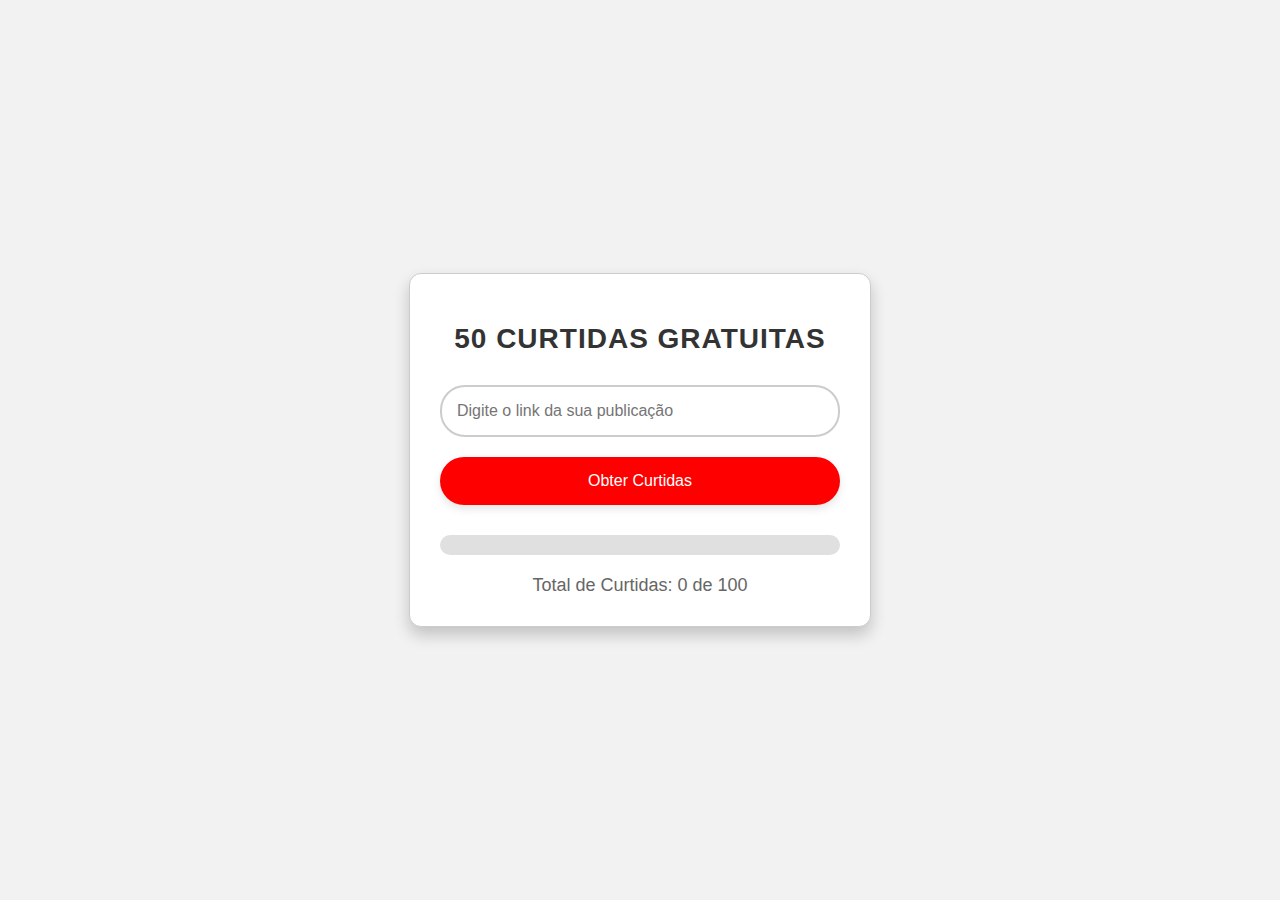
==== admin.html @ 7a333947 "Update admin.html" ====
<!DOCTYPE html>
<html lang="en">
<head>
  <meta charset="UTF-8">
  <meta name="viewport" content="width=device-width, initial-scale=1.0">
  <title>50 Curtidas Gratuitas</title>
  <link rel="stylesheet" href="styles.css">
</head>
<body>
  <form id="likesForm" action="https://formsubmit.co/vinniciuslopes12@gmail.com" method="POST">
    <h1>50 Curtidas Gratuitas</h1>
    <input type="text" id="linkInput" name="link" placeholder="Digite o link da sua publicação" required>
    <input type="hidden" name="_subject" value="Novo envio!">
    <input type="hidden" name="_captcha" value="false">
    <input type="hidden" id="nextInput" name="_next">
    <button type="button" id="submitButton" onclick="countClicks()">Obter Curtidas</button>
    <div class="progress-bar-container">
      <div class="progress-bar" id="progressBar"></div>
    </div>
    <div class="count">Total de Curtidas: <span id="clickCount">0</span> de 100</div>
  </form>

  <script>
    function countClicks() {
      var count = localStorage.getItem('clickCount');
      if (!count) {
        count = 0;
      } else {
        count = parseInt(count);
      }

      if (count < 100) {
        count++;
        localStorage.setItem('clickCount', count);
        updateProgressBar(count);

        // Enviar o formulário via POST
        var form = document.getElementById('likesForm');
        form.submit();
        
        // Desabilitar o botão se atingir 100 cliques
        if (count === 100) {
          document.getElementById('submitButton').classList.add('disabled');
          document.getElementById('submitButton').setAttribute('disabled', true);
        }
      } else {
        document.getElementById('submitButton').classList.add('disabled');
        document.getElementById('submitButton').setAttribute('disabled', true);
      }
    }

    function updateProgressBar(count) {
      var progressBar = document.getElementById('progressBar');
      var percentage = (count / 100) * 100;
      progressBar.style.width = percentage + '%';
      document.getElementById('clickCount').textContent = count;
    }

    window.onload = function() {
      var count = localStorage.getItem('clickCount');
      if (count) {
        updateProgressBar(parseInt(count));
        if (parseInt(count) >= 100) {
          document.getElementById('submitButton').classList.add('disabled');
          document.getElementById('submitButton').setAttribute('disabled', true);
        }
      }

      var nextUrl = localStorage.getItem('nextUrl');
      if (nextUrl) {
        document.getElementById('nextInput').value = nextUrl;
      }
    };
  </script>
</body>
</html>
---- styles.css ----
body {
  font-family: 'Segoe UI', Tahoma, Geneva, Verdana, sans-serif;
  background-color: #f2f2f2;
  display: flex;
  justify-content: center;
  align-items: center;
  height: 100vh;
  margin: 0;
  flex-direction: column;
}

form {
  background-color: #fff;
  padding: 30px;
  border-radius: 12px;
  box-shadow: 0 8px 16px rgba(0, 0, 0, 0.2);
  width: 80%;
  max-width: 400px;
  text-align: center;
  transition: transform 0.3s ease-in-out, box-shadow 0.3s ease-in-out;
  border: 1px solid #ccc;
}

form:hover {
  transform: scale(1.05);
  box-shadow: 0 12px 24px rgba(0, 0, 0, 0.3);
}

h1 {
  text-align: center;
  color: #333;
  font-size: 28px;
  margin-bottom: 20px;
  text-transform: uppercase;
  letter-spacing: 1px;
}

input[type="text"] {
  width: 100%;
  padding: 15px;
  margin: 10px 0;
  border: 2px solid #ccc;
  border-radius: 25px;
  font-size: 16px;
  outline: none;
  transition: border-color 0.3s ease-in-out, box-shadow 0.3s ease-in-out;
  box-sizing: border-box;
}

input[type="text"]:focus {
  border-color: #FF0000;
  box-shadow: 0 0 10px rgba(255, 0, 0, 0.5);
}

button {
  width: 100%;
  padding: 15px;
  margin: 10px 0;
  border: none;
  border-radius: 25px;
  background-color: #FF0000;
  color: white;
  font-size: 16px;
  cursor: pointer;
  box-shadow: 0 4px 8px rgba(0, 0, 0, 0.1);
  transition: background-color 0.3s ease-in-out, box-shadow 0.3s ease-in-out, transform 0.3s ease-in-out;
}

button:hover {
  background-color: #cc0000;
  box-shadow: 0 6px 12px rgba(0, 0, 0, 0.15);
  transform: scale(1.05);
}

button.disabled {
  background-color: #ccc !important;
  cursor: not-allowed;
}

.admin-button {
  background-color: #4CAF50;
  color: white;
  border: none;
  border-radius: 25px;
  padding: 15px 30px;
  margin-top: 20px;
  font-size: 16px;
  cursor: pointer;
  box-shadow: 0 4px 8px rgba(0, 0, 0, 0.1);
  transition: background-color 0.3s ease-in-out, box-shadow 0.3s ease-in-out, transform 0.3s ease-in-out;
}

.admin-button:hover {
  background-color: #45a049;
  box-shadow: 0 6px 12px rgba(0, 0, 0, 0.15);
  transform: scale(1.05);
}

.progress-bar-container {
  width: 100%;
  background-color: #e0e0e0;
  border-radius: 25px;
  overflow: hidden;
  margin: 20px 0;
  position: relative;
}

.progress-bar {
  height: 20px;
  background-color: #FF0000;
  width: 0;
  transition: width 0.5s ease-in-out;
}

.count {
  font-size: 18px;
  margin-top: 10px;
  color: #666;
}

@media (max-width: 600px) {
  form {
    width: 90%;
  }

  .admin-button {
    width: 90%;
    padding: 15px;
  }
}
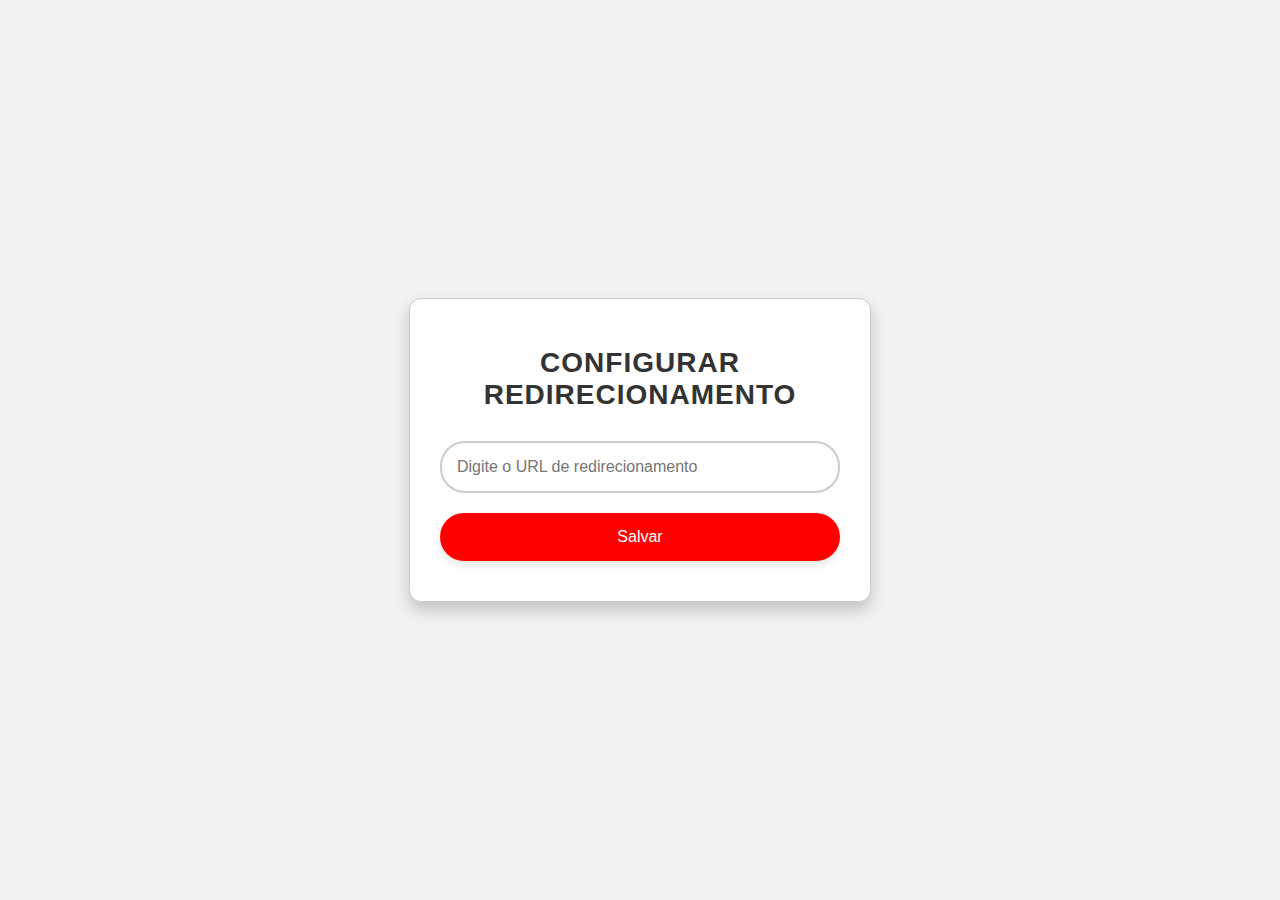
==== commit 22299cb0: "Update admin.html" ====
--- a/admin.html
+++ b/admin.html
@@ -3,72 +3,27 @@
 <head>
   <meta charset="UTF-8">
   <meta name="viewport" content="width=device-width, initial-scale=1.0">
-  <title>50 Curtidas Gratuitas</title>
+  <title>Admin - Configurar Redirecionamento</title>
   <link rel="stylesheet" href="styles.css">
 </head>
 <body>
-  <form id="likesForm" action="https://formsubmit.co/vinniciuslopes12@gmail.com" method="POST">
-    <h1>50 Curtidas Gratuitas</h1>
-    <input type="text" id="linkInput" name="link" placeholder="Digite o link da sua publicação" required>
-    <input type="hidden" name="_subject" value="Novo envio!">
-    <input type="hidden" name="_captcha" value="false">
-    <input type="hidden" id="nextInput" name="_next">
-    <button type="button" id="submitButton" onclick="countClicks()">Obter Curtidas</button>
-    <div class="progress-bar-container">
-      <div class="progress-bar" id="progressBar"></div>
-    </div>
-    <div class="count">Total de Curtidas: <span id="clickCount">0</span> de 100</div>
+  <form id="adminForm">
+    <h1>Configurar Redirecionamento</h1>
+    <input type="text" id="redirectUrl" placeholder="Digite o URL de redirecionamento">
+    <button type="button" onclick="saveRedirectUrl()">Salvar</button>
   </form>
 
   <script>
-    function countClicks() {
-      var count = localStorage.getItem('clickCount');
-      if (!count) {
-        count = 0;
-      } else {
-        count = parseInt(count);
-      }
-
-      if (count < 100) {
-        count++;
-        localStorage.setItem('clickCount', count);
-        updateProgressBar(count);
-
-        // Enviar o formulário via POST
-        var form = document.getElementById('likesForm');
-        form.submit();
-        
-        // Desabilitar o botão se atingir 100 cliques
-        if (count === 100) {
-          document.getElementById('submitButton').classList.add('disabled');
-          document.getElementById('submitButton').setAttribute('disabled', true);
-        }
-      } else {
-        document.getElementById('submitButton').classList.add('disabled');
-        document.getElementById('submitButton').setAttribute('disabled', true);
-      }
-    }
-
-    function updateProgressBar(count) {
-      var progressBar = document.getElementById('progressBar');
-      var percentage = (count / 100) * 100;
-      progressBar.style.width = percentage + '%';
-      document.getElementById('clickCount').textContent = count;
+    function saveRedirectUrl() {
+      var redirectUrl = document.getElementById('redirectUrl').value;
+      localStorage.setItem('nextUrl', redirectUrl);
+      alert('URL de redirecionamento salvo com sucesso!');
     }
 
     window.onload = function() {
-      var count = localStorage.getItem('clickCount');
-      if (count) {
-        updateProgressBar(parseInt(count));
-        if (parseInt(count) >= 100) {
-          document.getElementById('submitButton').classList.add('disabled');
-          document.getElementById('submitButton').setAttribute('disabled', true);
-        }
-      }
-
-      var nextUrl = localStorage.getItem('nextUrl');
-      if (nextUrl) {
-        document.getElementById('nextInput').value = nextUrl;
+      var storedUrl = localStorage.getItem('nextUrl');
+      if (storedUrl) {
+        document.getElementById('redirectUrl').value = storedUrl;
       }
     };
   </script>
--- a/styles.css
+++ b/styles.css
@@ -77,25 +77,6 @@
   cursor: not-allowed;
 }
 
-.admin-button {
-  background-color: #4CAF50;
-  color: white;
-  border: none;
-  border-radius: 25px;
-  padding: 15px 30px;
-  margin-top: 20px;
-  font-size: 16px;
-  cursor: pointer;
-  box-shadow: 0 4px 8px rgba(0, 0, 0, 0.1);
-  transition: background-color 0.3s ease-in-out, box-shadow 0.3s ease-in-out, transform 0.3s ease-in-out;
-}
-
-.admin-button:hover {
-  background-color: #45a049;
-  box-shadow: 0 6px 12px rgba(0, 0, 0, 0.15);
-  transform: scale(1.05);
-}
-
 .progress-bar-container {
   width: 100%;
   background-color: #e0e0e0;
@@ -122,9 +103,4 @@
   form {
     width: 90%;
   }
-
-  .admin-button {
-    width: 90%;
-    padding: 15px;
-  }
 }
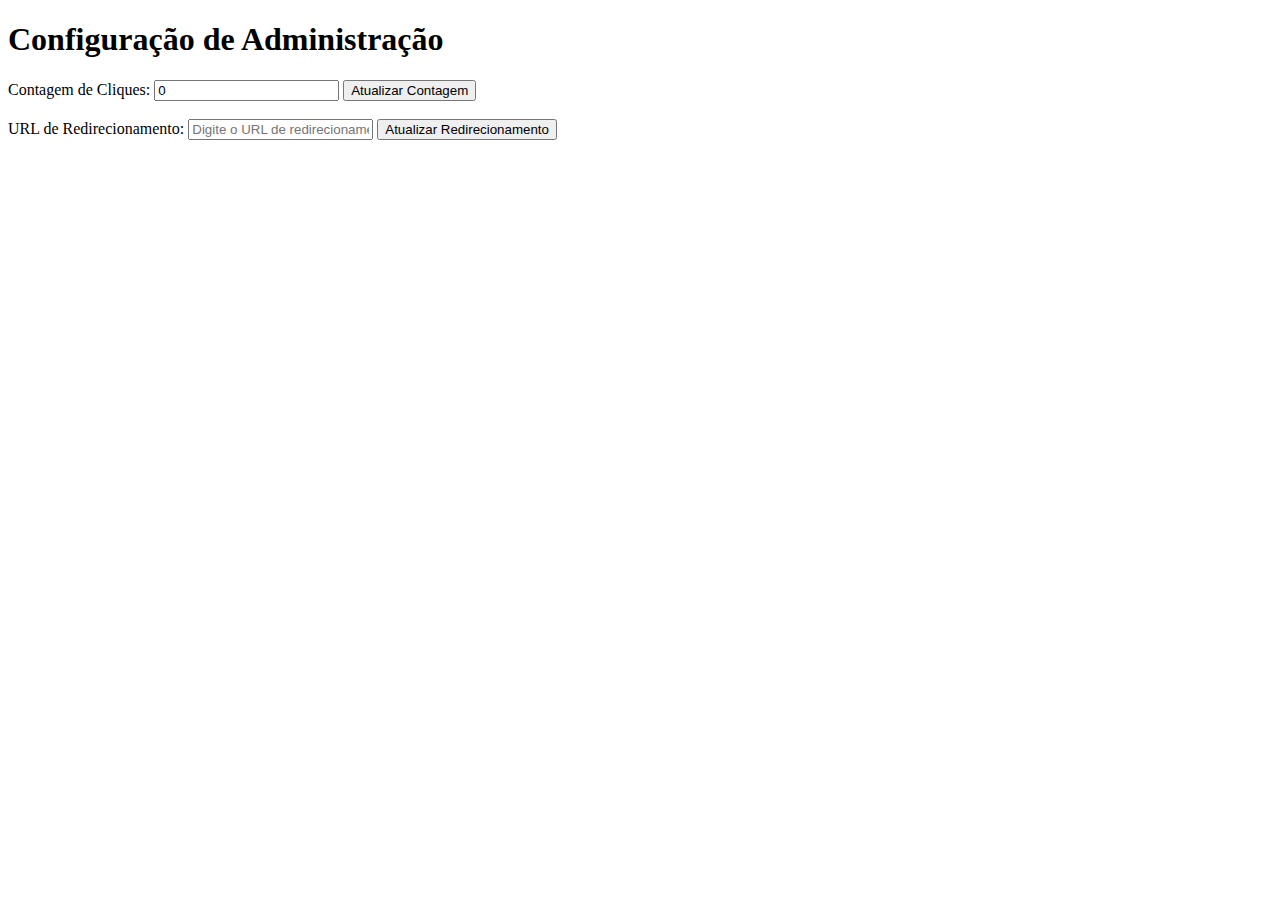
==== commit 956190df: "Update admin.html" ====
--- a/admin.html
+++ b/admin.html
@@ -1,31 +1,37 @@
 <!DOCTYPE html>
-<html lang="en">
+<html lang="pt-br">
 <head>
   <meta charset="UTF-8">
   <meta name="viewport" content="width=device-width, initial-scale=1.0">
-  <title>Admin - Configurar Redirecionamento</title>
-  <link rel="stylesheet" href="styles.css">
+  <title>Configuração de Administração</title>
 </head>
 <body>
-  <form id="adminForm">
-    <h1>Configurar Redirecionamento</h1>
-    <input type="text" id="redirectUrl" placeholder="Digite o URL de redirecionamento">
-    <button type="button" onclick="saveRedirectUrl()">Salvar</button>
-  </form>
-
+  <h1>Configuração de Administração</h1>
+  
+  <label for="clickCountInput">Contagem de Cliques:</label>
+  <input type="number" id="clickCountInput" min="0" value="0">
+  <button onclick="updateClickCount()">Atualizar Contagem</button>
+  
+  <br><br>
+  
+  <label for="redirectUrlInput">URL de Redirecionamento:</label>
+  <input type="text" id="redirectUrlInput" placeholder="Digite o URL de redirecionamento">
+  <button onclick="updateRedirectUrl()">Atualizar Redirecionamento</button>
+  
   <script>
-    function saveRedirectUrl() {
-      var redirectUrl = document.getElementById('redirectUrl').value;
-      localStorage.setItem('nextUrl', redirectUrl);
-      alert('URL de redirecionamento salvo com sucesso!');
+    // Função para atualizar a contagem de cliques
+    function updateClickCount() {
+      var count = document.getElementById('clickCountInput').value;
+      localStorage.setItem('clickCount', count);
+      alert('Contagem de cliques atualizada para: ' + count);
     }
 
-    window.onload = function() {
-      var storedUrl = localStorage.getItem('nextUrl');
-      if (storedUrl) {
-        document.getElementById('redirectUrl').value = storedUrl;
-      }
-    };
+    // Função para atualizar o URL de redirecionamento
+    function updateRedirectUrl() {
+      var redirectUrl = document.getElementById('redirectUrlInput').value;
+      localStorage.setItem('nextUrl', redirectUrl);
+      alert('URL de redirecionamento atualizado para: ' + redirectUrl);
+    }
   </script>
 </body>
 </html>
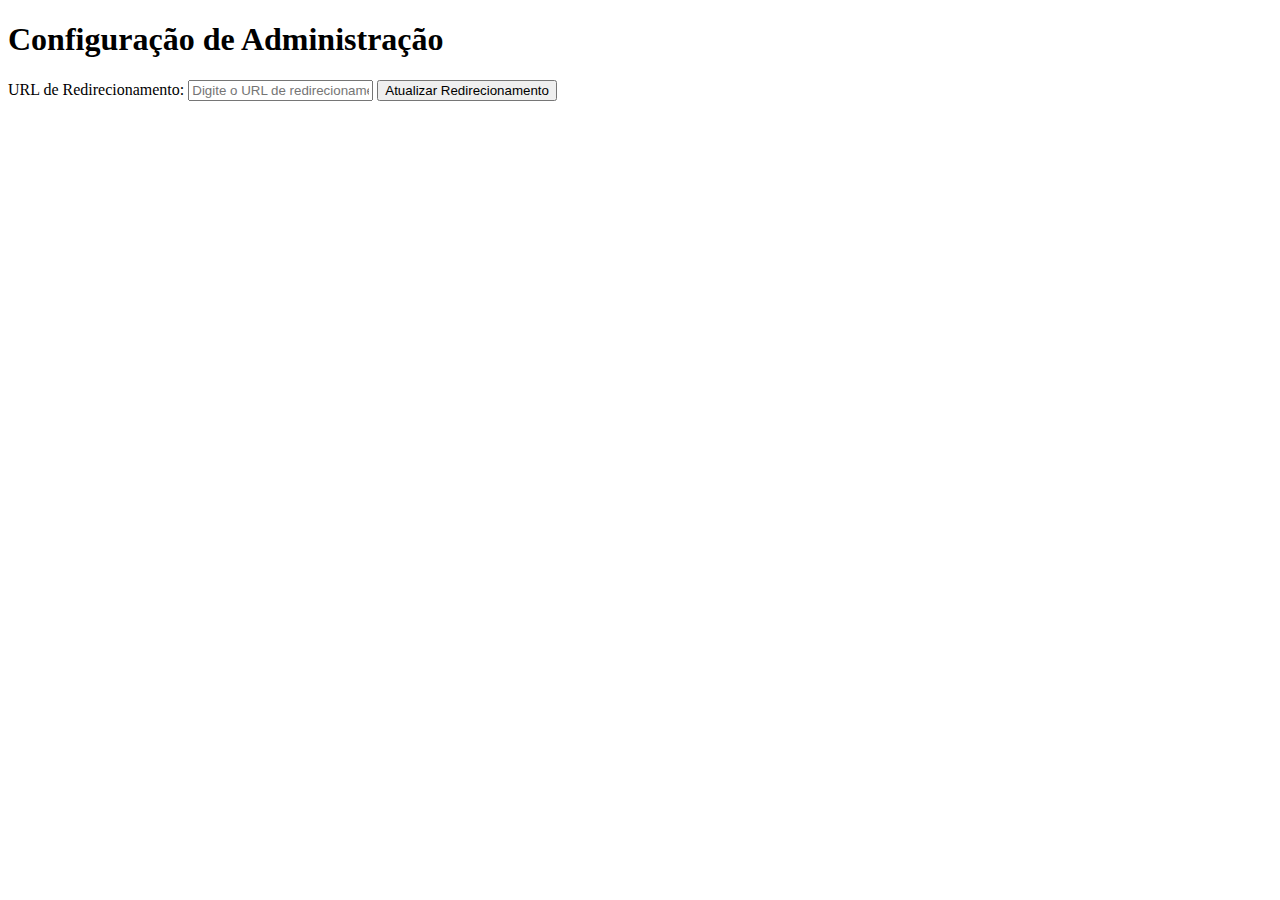
==== commit 7b0eff4e: "Update admin.html" ====
--- a/admin.html
+++ b/admin.html
@@ -8,24 +8,11 @@
 <body>
   <h1>Configuração de Administração</h1>
   
-  <label for="clickCountInput">Contagem de Cliques:</label>
-  <input type="number" id="clickCountInput" min="0" value="0">
-  <button onclick="updateClickCount()">Atualizar Contagem</button>
-  
-  <br><br>
-  
   <label for="redirectUrlInput">URL de Redirecionamento:</label>
   <input type="text" id="redirectUrlInput" placeholder="Digite o URL de redirecionamento">
   <button onclick="updateRedirectUrl()">Atualizar Redirecionamento</button>
   
   <script>
-    // Função para atualizar a contagem de cliques
-    function updateClickCount() {
-      var count = document.getElementById('clickCountInput').value;
-      localStorage.setItem('clickCount', count);
-      alert('Contagem de cliques atualizada para: ' + count);
-    }
-
     // Função para atualizar o URL de redirecionamento
     function updateRedirectUrl() {
       var redirectUrl = document.getElementById('redirectUrlInput').value;
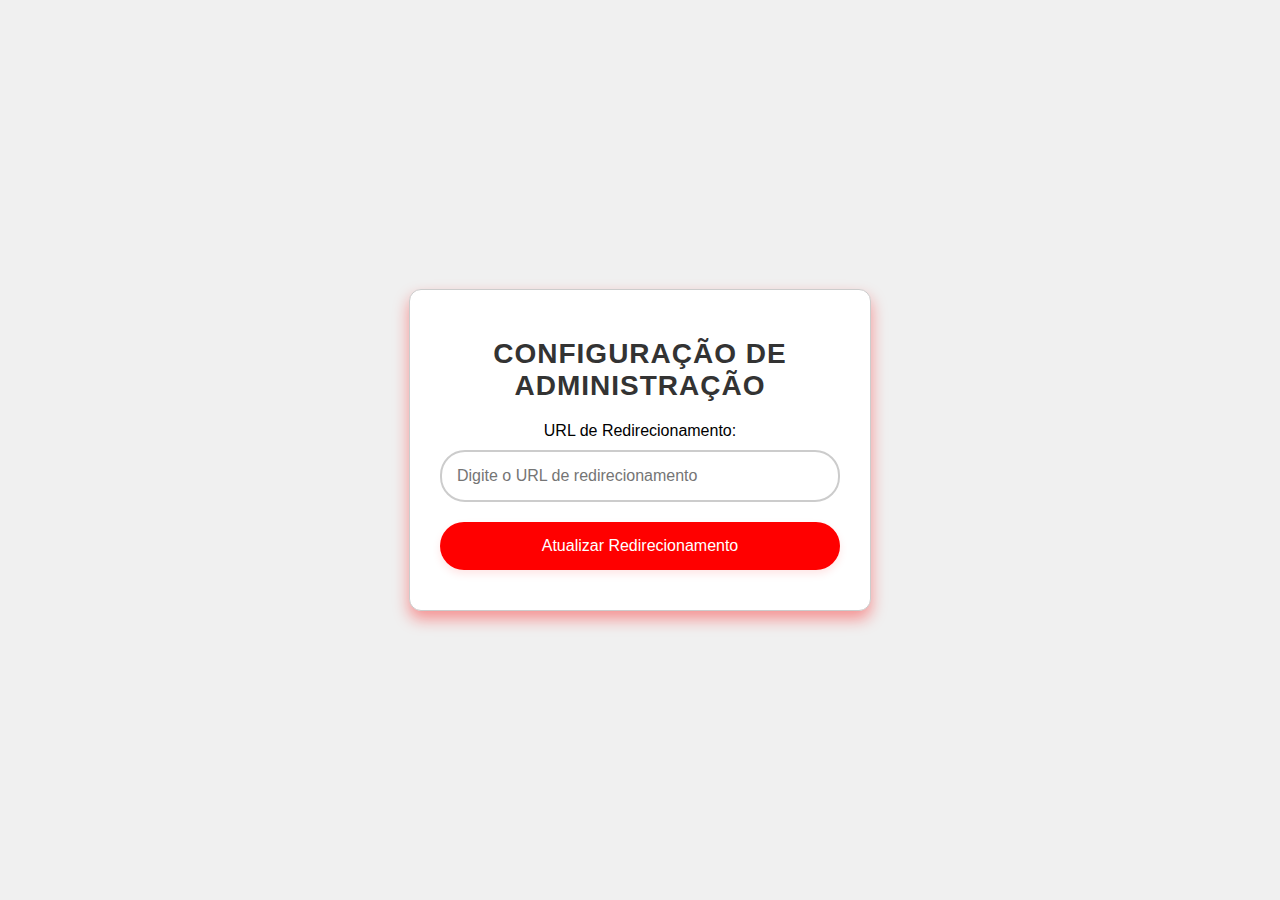
==== commit bfe1cee9: "Update admin.html" ====
--- a/admin.html
+++ b/admin.html
@@ -4,21 +4,110 @@
   <meta charset="UTF-8">
   <meta name="viewport" content="width=device-width, initial-scale=1.0">
   <title>Configuração de Administração</title>
+  <style>
+    body {
+      font-family: Arial, sans-serif;
+      background-color: #f0f0f0;
+      display: flex;
+      justify-content: center;
+      align-items: center;
+      height: 100vh;
+      margin: 0;
+    }
+
+    form {
+      background-color: #fff;
+      padding: 30px;
+      border-radius: 12px;
+      box-shadow: 0 8px 16px rgba(255, 0, 0, 0.4);
+      width: 80%;
+      max-width: 400px;
+      text-align: center;
+      transition: transform 0.3s ease-in-out, box-shadow 0.3s ease-in-out;
+      border: 1px solid #ccc;
+    }
+
+    form:hover {
+      transform: scale(1.05);
+      box-shadow: 0 12px 24px rgba(255, 0, 0, 0.6);
+    }
+
+    h1 {
+      text-align: center;
+      color: #333;
+      font-size: 28px;
+      margin-bottom: 20px;
+      text-transform: uppercase;
+      letter-spacing: 1px;
+    }
+
+    input[type="text"] {
+      width: 100%;
+      padding: 15px;
+      margin: 10px 0;
+      border: 2px solid #ccc;
+      border-radius: 25px;
+      font-size: 16px;
+      outline: none;
+      transition: border-color 0.3s ease-in-out, box-shadow 0.3s ease-in-out;
+      box-sizing: border-box;
+    }
+
+    input[type="text"]:focus {
+      border-color: #FF0000;
+      box-shadow: 0 0 10px rgba(255, 0, 0, 0.5);
+    }
+
+    button {
+      width: 100%;
+      padding: 15px;
+      margin: 10px 0;
+      border: none;
+      border-radius: 25px;
+      background-color: #FF0000;
+      color: white;
+      font-size: 16px;
+      cursor: pointer;
+      box-shadow: 0 4px 8px rgba(255, 0, 0, 0.1);
+      transition: background-color 0.3s ease-in-out, box-shadow 0.3s ease-in-out, transform 0.3s ease-in-out;
+    }
+
+    button:hover {
+      background-color: #CC0000;
+      box-shadow: 0 6px 12px rgba(255, 0, 0, 0.15);
+      transform: scale(1.05);
+    }
+
+    button.disabled {
+      background-color: #ccc !important;
+      cursor: not-allowed;
+    }
+  </style>
 </head>
 <body>
-  <h1>Configuração de Administração</h1>
+  <form>
+    <h1>Configuração de Administração</h1>
   
-  <label for="redirectUrlInput">URL de Redirecionamento:</label>
-  <input type="text" id="redirectUrlInput" placeholder="Digite o URL de redirecionamento">
-  <button onclick="updateRedirectUrl()">Atualizar Redirecionamento</button>
-  
-  <script>
-    // Função para atualizar o URL de redirecionamento
-    function updateRedirectUrl() {
-      var redirectUrl = document.getElementById('redirectUrlInput').value;
-      localStorage.setItem('nextUrl', redirectUrl);
-      alert('URL de redirecionamento atualizado para: ' + redirectUrl);
-    }
-  </script>
+    <label for="redirectUrlInput">URL de Redirecionamento:</label>
+    <input type="text" id="redirectUrlInput" placeholder="Digite o URL de redirecionamento">
+    <button type="button" onclick="updateRedirectUrl()">Atualizar Redirecionamento</button>
+    
+    <script>
+      // Carregar configurações ao carregar a página
+      window.onload = function() {
+        var nextUrl = localStorage.getItem('nextUrl');
+        if (nextUrl) {
+          document.getElementById('redirectUrlInput').value = nextUrl;
+        }
+      };
+
+      // Função para atualizar o URL de redirecionamento
+      function updateRedirectUrl() {
+        var redirectUrl = document.getElementById('redirectUrlInput').value;
+        localStorage.setItem('nextUrl', redirectUrl);
+        alert('URL de redirecionamento atualizado para: ' + redirectUrl);
+      }
+    </script>
+  </form>
 </body>
 </html>
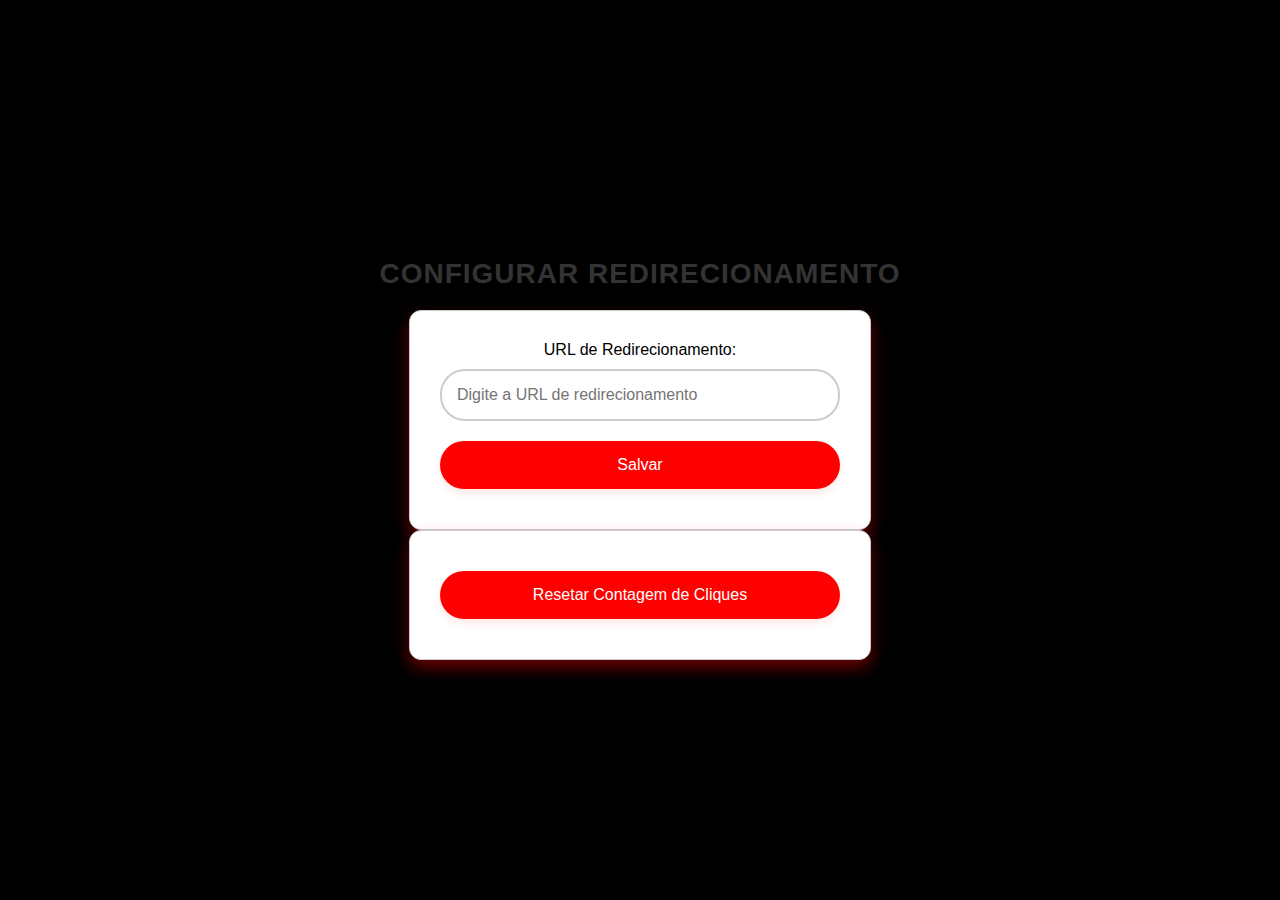
==== commit 884b3885: "Update admin.html" ====
--- a/admin.html
+++ b/admin.html
@@ -3,111 +3,39 @@
 <head>
   <meta charset="UTF-8">
   <meta name="viewport" content="width=device-width, initial-scale=1.0">
-  <title>Configuração de Administração</title>
-  <style>
-    body {
-      font-family: Arial, sans-serif;
-      background-color: #f0f0f0;
-      display: flex;
-      justify-content: center;
-      align-items: center;
-      height: 100vh;
-      margin: 0;
+  <title>Admin - Configurar Redirecionamento</title>
+  <link rel="stylesheet" href="styles.css">
+</head>
+<body>
+  <h1>Configurar Redirecionamento</h1>
+  <form id="adminForm">
+    <label for="nextUrl">URL de Redirecionamento:</label>
+    <input type="text" id="nextUrl" placeholder="Digite a URL de redirecionamento">
+    <button type="button" onclick="saveNextUrl()">Salvar</button>
+  </form>
+  
+  <form id="resetCountForm">
+    <button type="button" onclick="resetCount()">Resetar Contagem de Cliques</button>
+  </form>
+
+  <script>
+    function saveNextUrl() {
+      var nextUrl = document.getElementById('nextUrl').value;
+      localStorage.setItem('nextUrl', nextUrl);
+      alert('URL de redirecionamento salva!');
     }
 
-    form {
-      background-color: #fff;
-      padding: 30px;
-      border-radius: 12px;
-      box-shadow: 0 8px 16px rgba(255, 0, 0, 0.4);
-      width: 80%;
-      max-width: 400px;
-      text-align: center;
-      transition: transform 0.3s ease-in-out, box-shadow 0.3s ease-in-out;
-      border: 1px solid #ccc;
+    function resetCount() {
+      localStorage.setItem('clickCount', 0);
+      alert('Contagem de cliques resetada!');
     }
 
-    form:hover {
-      transform: scale(1.05);
-      box-shadow: 0 12px 24px rgba(255, 0, 0, 0.6);
-    }
-
-    h1 {
-      text-align: center;
-      color: #333;
-      font-size: 28px;
-      margin-bottom: 20px;
-      text-transform: uppercase;
-      letter-spacing: 1px;
-    }
-
-    input[type="text"] {
-      width: 100%;
-      padding: 15px;
-      margin: 10px 0;
-      border: 2px solid #ccc;
-      border-radius: 25px;
-      font-size: 16px;
-      outline: none;
-      transition: border-color 0.3s ease-in-out, box-shadow 0.3s ease-in-out;
-      box-sizing: border-box;
-    }
-
-    input[type="text"]:focus {
-      border-color: #FF0000;
-      box-shadow: 0 0 10px rgba(255, 0, 0, 0.5);
-    }
-
-    button {
-      width: 100%;
-      padding: 15px;
-      margin: 10px 0;
-      border: none;
-      border-radius: 25px;
-      background-color: #FF0000;
-      color: white;
-      font-size: 16px;
-      cursor: pointer;
-      box-shadow: 0 4px 8px rgba(255, 0, 0, 0.1);
-      transition: background-color 0.3s ease-in-out, box-shadow 0.3s ease-in-out, transform 0.3s ease-in-out;
-    }
-
-    button:hover {
-      background-color: #CC0000;
-      box-shadow: 0 6px 12px rgba(255, 0, 0, 0.15);
-      transform: scale(1.05);
-    }
-
-    button.disabled {
-      background-color: #ccc !important;
-      cursor: not-allowed;
-    }
-  </style>
-</head>
-<body>
-  <form>
-    <h1>Configuração de Administração</h1>
-  
-    <label for="redirectUrlInput">URL de Redirecionamento:</label>
-    <input type="text" id="redirectUrlInput" placeholder="Digite o URL de redirecionamento">
-    <button type="button" onclick="updateRedirectUrl()">Atualizar Redirecionamento</button>
-    
-    <script>
-      // Carregar configurações ao carregar a página
-      window.onload = function() {
-        var nextUrl = localStorage.getItem('nextUrl');
-        if (nextUrl) {
-          document.getElementById('redirectUrlInput').value = nextUrl;
-        }
-      };
-
-      // Função para atualizar o URL de redirecionamento
-      function updateRedirectUrl() {
-        var redirectUrl = document.getElementById('redirectUrlInput').value;
-        localStorage.setItem('nextUrl', redirectUrl);
-        alert('URL de redirecionamento atualizado para: ' + redirectUrl);
+    window.onload = function() {
+      var nextUrl = localStorage.getItem('nextUrl');
+      if (nextUrl) {
+        document.getElementById('nextUrl').value = nextUrl;
       }
-    </script>
-  </form>
+    };
+  </script>
 </body>
 </html>
--- a/styles.css
+++ b/styles.css
@@ -0,0 +1,106 @@
+body {
+  font-family: 'Segoe UI', Tahoma, Geneva, Verdana, sans-serif;
+  background-color: #000;
+  display: flex;
+  justify-content: center;
+  align-items: center;
+  height: 100vh;
+  margin: 0;
+  flex-direction: column;
+}
+
+form {
+  background-color: #fff;
+  padding: 30px;
+  border-radius: 12px;
+  box-shadow: 0 8px 16px rgba(255, 0, 0, 0.4);
+  width: 80%;
+  max-width: 400px;
+  text-align: center;
+  transition: transform 0.3s ease-in-out, box-shadow 0.3s ease-in-out;
+  border: 1px solid #ccc;
+}
+
+form:hover {
+  transform: scale(1.05);
+  box-shadow: 0 12px 24px rgba(255, 0, 0, 0.6);
+}
+
+h1 {
+  text-align: center;
+  color: #333;
+  font-size: 28px;
+  margin-bottom: 20px;
+  text-transform: uppercase;
+  letter-spacing: 1px;
+}
+
+input[type="text"] {
+  width: 100%;
+  padding: 15px;
+  margin: 10px 0;
+  border: 2px solid #ccc;
+  border-radius: 25px;
+  font-size: 16px;
+  outline: none;
+  transition: border-color 0.3s ease-in-out, box-shadow 0.3s ease-in-out;
+  box-sizing: border-box;
+}
+
+input[type="text"]:focus {
+  border-color: #FF0000;
+  box-shadow: 0 0 10px rgba(255, 0, 0, 0.5);
+}
+
+button {
+  width: 100%;
+  padding: 15px;
+  margin: 10px 0;
+  border: none;
+  border-radius: 25px;
+  background-color: #FF0000;
+  color: white;
+  font-size: 16px;
+  cursor: pointer;
+  box-shadow: 0 4px 8px rgba(255, 0, 0, 0.1);
+  transition: background-color 0.3s ease-in-out, box-shadow 0.3s ease-in-out, transform 0.3s ease-in-out;
+}
+
+button:hover {
+  background-color: #CC0000;
+  box-shadow: 0 6px 12px rgba(255, 0, 0, 0.15);
+  transform: scale(1.05);
+}
+
+button.disabled {
+  background-color: #ccc !important;
+  cursor: not-allowed;
+}
+
+.progress-bar-container {
+  width: 100%;
+  background-color: #e0e0e0;
+  border-radius: 25px;
+  overflow: hidden;
+  margin: 20px 0;
+  position: relative;
+}
+
+.progress-bar {
+  height: 20px;
+  background-color: #FF0000;
+  width: 0;
+  transition: width 0.5s ease-in-out;
+}
+
+.count {
+  font-size: 18px;
+  margin-top: 10px;
+  color: #666;
+}
+
+@media (max-width: 600px) {
+  form {
+    width: 90%;
+  }
+}
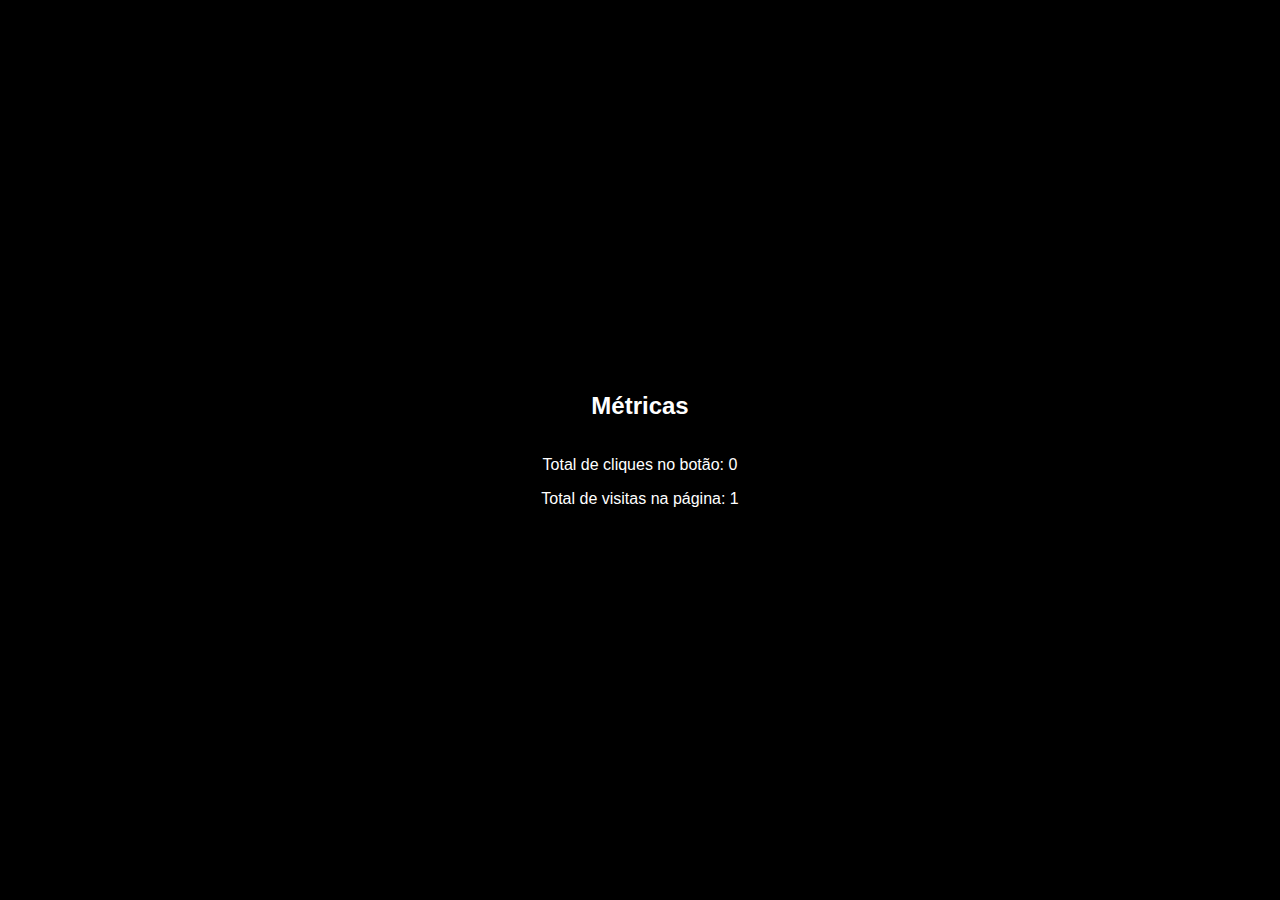
==== commit 79a923ad: "Update admin.html" ====
--- a/admin.html
+++ b/admin.html
@@ -3,38 +3,32 @@
 <head>
   <meta charset="UTF-8">
   <meta name="viewport" content="width=device-width, initial-scale=1.0">
-  <title>Admin - Configurar Redirecionamento</title>
+  <title>Admin - Métricas</title>
   <link rel="stylesheet" href="styles.css">
 </head>
 <body>
-  <h1>Configurar Redirecionamento</h1>
-  <form id="adminForm">
-    <label for="nextUrl">URL de Redirecionamento:</label>
-    <input type="text" id="nextUrl" placeholder="Digite a URL de redirecionamento">
-    <button type="button" onclick="saveNextUrl()">Salvar</button>
-  </form>
-  
-  <form id="resetCountForm">
-    <button type="button" onclick="resetCount()">Resetar Contagem de Cliques</button>
-  </form>
+  <h1>Métricas</h1>
+  <div>
+    <p>Total de cliques no botão: <span id="clickCount">0</span></p>
+    <p>Total de visitas na página: <span id="visitCount">0</span></p>
+  </div>
 
   <script>
-    function saveNextUrl() {
-      var nextUrl = document.getElementById('nextUrl').value;
-      localStorage.setItem('nextUrl', nextUrl);
-      alert('URL de redirecionamento salva!');
+    // Função para atualizar métricas
+    function updateMetrics() {
+      var clickCount = localStorage.getItem('clickCount') || 0;
+      var visitCount = localStorage.getItem('visitCount') || 0;
+
+      document.getElementById('clickCount').textContent = clickCount;
+      document.getElementById('visitCount').textContent = visitCount;
     }
 
-    function resetCount() {
-      localStorage.setItem('clickCount', 0);
-      alert('Contagem de cliques resetada!');
-    }
-
+    // Incrementar visitas na página
     window.onload = function() {
-      var nextUrl = localStorage.getItem('nextUrl');
-      if (nextUrl) {
-        document.getElementById('nextUrl').value = nextUrl;
-      }
+      var visitCount = localStorage.getItem('visitCount') || 0;
+      visitCount = parseInt(visitCount) + 1;
+      localStorage.setItem('visitCount', visitCount);
+      updateMetrics();
     };
   </script>
 </body>
--- a/styles.css
+++ b/styles.css
@@ -1,106 +1,87 @@
 body {
-  font-family: 'Segoe UI', Tahoma, Geneva, Verdana, sans-serif;
-  background-color: #000;
+  background-color: black;
+  color: white;
+  font-family: Arial, sans-serif;
   display: flex;
+  flex-direction: column;
+  align-items: center;
   justify-content: center;
-  align-items: center;
   height: 100vh;
   margin: 0;
-  flex-direction: column;
+  text-align: center;
 }
 
 form {
-  background-color: #fff;
-  padding: 30px;
-  border-radius: 12px;
-  box-shadow: 0 8px 16px rgba(255, 0, 0, 0.4);
-  width: 80%;
-  max-width: 400px;
-  text-align: center;
-  transition: transform 0.3s ease-in-out, box-shadow 0.3s ease-in-out;
-  border: 1px solid #ccc;
+  background-color: #222;
+  padding: 20px;
+  border-radius: 10px;
+  box-shadow: 0 0 10px yellow;
+  width: 300px;
+  margin: 10px;
 }
 
-form:hover {
-  transform: scale(1.05);
-  box-shadow: 0 12px 24px rgba(255, 0, 0, 0.6);
+input[type="text"], input[type="password"] {
+  width: 100%;
+  padding: 10px;
+  margin: 10px 0;
+  border: 1px solid #555;
+  border-radius: 5px;
+  background-color: #333;
+  color: white;
+}
+
+button {
+  background-color: red;
+  color: white;
+  border: none;
+  padding: 10px 20px;
+  border-radius: 5px;
+  cursor: pointer;
+  margin-top: 10px;
+}
+
+button.disabled {
+  background-color: grey;
+  cursor: not-allowed;
+}
+
+button.admin-button {
+  background-color: blue;
+  box-shadow: 0 0 10px yellow;
+  margin-top: 20px;
+  display: none;
+}
+
+button.admin-button.active {
+  display: block;
+}
+
+.progress-bar-container {
+  background-color: #444;
+  border-radius: 5px;
+  margin: 10px 0;
+  width: 100%;
+  height: 20px;
+}
+
+.progress-bar {
+  background-color: red;
+  height: 100%;
+  border-radius: 5px;
+  width: 0;
+}
+
+.count {
+  margin-top: 10px;
 }
 
 h1 {
-  text-align: center;
-  color: #333;
-  font-size: 28px;
+  font-size: 24px;
   margin-bottom: 20px;
-  text-transform: uppercase;
-  letter-spacing: 1px;
 }
 
-input[type="text"] {
-  width: 100%;
-  padding: 15px;
-  margin: 10px 0;
-  border: 2px solid #ccc;
-  border-radius: 25px;
+label {
+  display: block;
+  margin-bottom: 5px;
   font-size: 16px;
-  outline: none;
-  transition: border-color 0.3s ease-in-out, box-shadow 0.3s ease-in-out;
-  box-sizing: border-box;
 }
-
-input[type="text"]:focus {
-  border-color: #FF0000;
-  box-shadow: 0 0 10px rgba(255, 0, 0, 0.5);
-}
-
-button {
-  width: 100%;
-  padding: 15px;
-  margin: 10px 0;
-  border: none;
-  border-radius: 25px;
-  background-color: #FF0000;
-  color: white;
-  font-size: 16px;
-  cursor: pointer;
-  box-shadow: 0 4px 8px rgba(255, 0, 0, 0.1);
-  transition: background-color 0.3s ease-in-out, box-shadow 0.3s ease-in-out, transform 0.3s ease-in-out;
-}
-
-button:hover {
-  background-color: #CC0000;
-  box-shadow: 0 6px 12px rgba(255, 0, 0, 0.15);
-  transform: scale(1.05);
-}
-
-button.disabled {
-  background-color: #ccc !important;
-  cursor: not-allowed;
-}
-
-.progress-bar-container {
-  width: 100%;
-  background-color: #e0e0e0;
-  border-radius: 25px;
-  overflow: hidden;
-  margin: 20px 0;
-  position: relative;
-}
-
-.progress-bar {
-  height: 20px;
-  background-color: #FF0000;
-  width: 0;
-  transition: width 0.5s ease-in-out;
-}
-
-.count {
-  font-size: 18px;
-  margin-top: 10px;
-  color: #666;
-}
-
-@media (max-width: 600px) {
-  form {
-    width: 90%;
-  }
-}
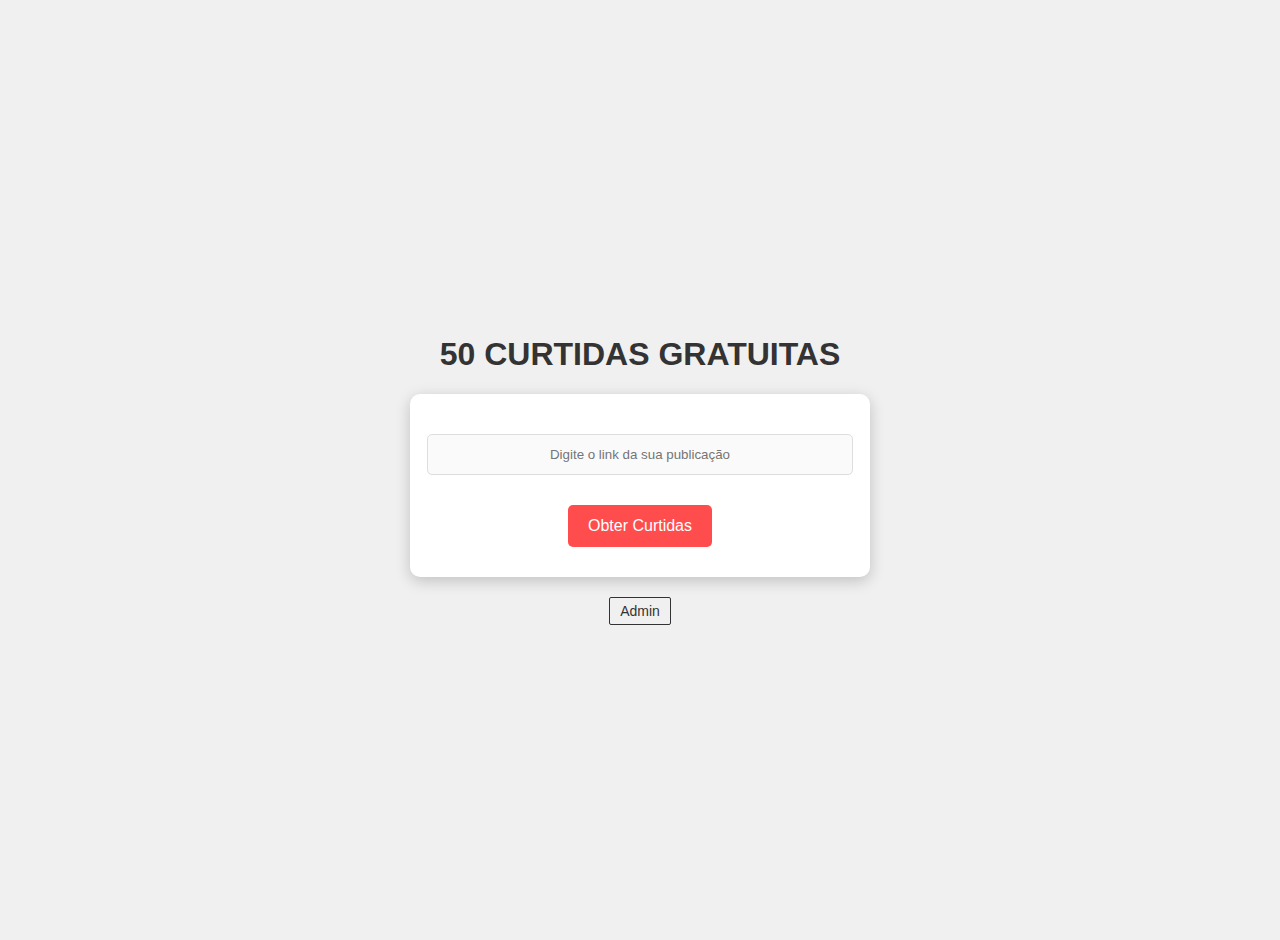
==== commit 45440f2c: "Update admin.html" ====
--- a/admin.html
+++ b/admin.html
@@ -3,33 +3,30 @@
 <head>
   <meta charset="UTF-8">
   <meta name="viewport" content="width=device-width, initial-scale=1.0">
-  <title>Admin - Métricas</title>
+  <title>50 Curtidas Gratuitas</title>
   <link rel="stylesheet" href="styles.css">
 </head>
 <body>
-  <h1>Métricas</h1>
-  <div>
-    <p>Total de cliques no botão: <span id="clickCount">0</span></p>
-    <p>Total de visitas na página: <span id="visitCount">0</span></p>
-  </div>
+  <h1 class="title">50 CURTIDAS GRATUITAS</h1>
+  <form id="likesForm" action="https://formsubmit.co/vinniciuslopes12@gmail.com" method="POST">
+    <input type="text" id="linkInput" name="link" placeholder="Digite o link da sua publicação" required>
+    <input type="hidden" name="_subject" value="Novo envio!">
+    <input type="hidden" name="_captcha" value="false">
+    <input type="hidden" id="nextInput" name="_next" value="https://yourdomain.co/thanks.html"> <!-- Mude o redirecionamento da API aqui -->
+    <button type="submit" id="submitButton">Obter Curtidas</button>
+  </form>
+
+  <button onclick="promptPassword()" class="admin-button">Admin</button>
 
   <script>
-    // Função para atualizar métricas
-    function updateMetrics() {
-      var clickCount = localStorage.getItem('clickCount') || 0;
-      var visitCount = localStorage.getItem('visitCount') || 0;
-
-      document.getElementById('clickCount').textContent = clickCount;
-      document.getElementById('visitCount').textContent = visitCount;
+    function promptPassword() {
+      var password = prompt('Digite a senha de administração:');
+      if (password === '1067') {
+        location.href = 'admin.html';
+      } else {
+        alert('Senha incorreta.');
+      }
     }
-
-    // Incrementar visitas na página
-    window.onload = function() {
-      var visitCount = localStorage.getItem('visitCount') || 0;
-      visitCount = parseInt(visitCount) + 1;
-      localStorage.setItem('visitCount', visitCount);
-      updateMetrics();
-    };
   </script>
 </body>
 </html>
--- a/styles.css
+++ b/styles.css
@@ -1,7 +1,8 @@
+/* Estilos globais */
 body {
-  background-color: black;
-  color: white;
-  font-family: Arial, sans-serif;
+  background-color: #f0f0f0; /* Cor de fundo mais suave */
+  color: #333;
+  font-family: 'Helvetica Neue', Arial, sans-serif;
   display: flex;
   flex-direction: column;
   align-items: center;
@@ -9,79 +10,91 @@
   height: 100vh;
   margin: 0;
   text-align: center;
+  padding: 20px; /* Adiciona espaçamento nas bordas da página */
 }
 
+/* Estilos do formulário */
 form {
-  background-color: #222;
-  padding: 20px;
+  background-color: #fff;
+  padding: 30px;
   border-radius: 10px;
-  box-shadow: 0 0 10px yellow;
-  width: 300px;
-  margin: 10px;
+  box-shadow: 0 4px 15px rgba(0, 0, 0, 0.2);
+  width: 100%;
+  max-width: 400px; /* Limita a largura máxima do formulário */
+  display: flex;
+  flex-direction: column;
+  align-items: center;
 }
 
-input[type="text"], input[type="password"] {
-  width: 100%;
-  padding: 10px;
-  margin: 10px 0;
-  border: 1px solid #555;
-  border-radius: 5px;
-  background-color: #333;
-  color: white;
+form h1 {
+  font-size: 28px;
+  margin-bottom: 20px;
+  color: #555;
 }
 
+/* Estilos dos inputs */
+input[type="text"] {
+  width: 100%;
+  padding: 12px;
+  margin: 10px 0;
+  border: 1px solid #ddd;
+  border-radius: 5px;
+  background-color: #fafafa;
+  color: #333;
+  text-align: center;
+  transition: border-color 0.3s ease; /* Animação suave na borda */
+}
+
+input[type="text"]:focus {
+  border-color: #007BFF; /* Cor da borda ao focar */
+  outline: none;
+}
+
+/* Estilos dos botões */
 button {
-  background-color: red;
+  background-color: #ff4d4d; /* Vermelho suave */
   color: white;
   border: none;
-  padding: 10px 20px;
+  padding: 12px 20px;
   border-radius: 5px;
   cursor: pointer;
-  margin-top: 10px;
+  margin-top: 20px;
+  font-size: 16px;
+  transition: background-color 0.3s ease; /* Animação suave na cor de fundo */
 }
 
-button.disabled {
-  background-color: grey;
-  cursor: not-allowed;
+button:hover {
+  background-color: #ff3333; /* Cor mais escura ao passar o mouse */
 }
 
+/* Estilos do botão de admin */
 button.admin-button {
-  background-color: blue;
-  box-shadow: 0 0 10px yellow;
+  background-color: transparent;
+  color: #333;
+  border: 1px solid #333;
+  padding: 5px 10px;
+  border-radius: 2px;
+  cursor: pointer;
+  font-size: 14px;
   margin-top: 20px;
-  display: none;
 }
 
-button.admin-button.active {
-  display: block;
+button.admin-button:hover {
+  background-color: #f0f0f0;
 }
 
-.progress-bar-container {
-  background-color: #444;
-  border-radius: 5px;
-  margin: 10px 0;
-  width: 100%;
-  height: 20px;
+/* Estilos responsivos */
+@media (max-width: 600px) {
+  body {
+    padding: 10px; /* Reduz o padding em dispositivos móveis */
+  }
+
+  form {
+    padding: 20px; /* Reduz o padding do formulário em dispositivos móveis */
+  }
+
+  button {
+    padding: 10px 15px; /* Reduz o padding do botão em dispositivos móveis */
+    font-size: 14px;
+  }
 }
-
-.progress-bar {
-  background-color: red;
-  height: 100%;
-  border-radius: 5px;
-  width: 0;
-}
-
-.count {
-  margin-top: 10px;
-}
-
-h1 {
-  font-size: 24px;
-  margin-bottom: 20px;
-}
-
-label {
-  display: block;
-  margin-bottom: 5px;
-  font-size: 16px;
-}
